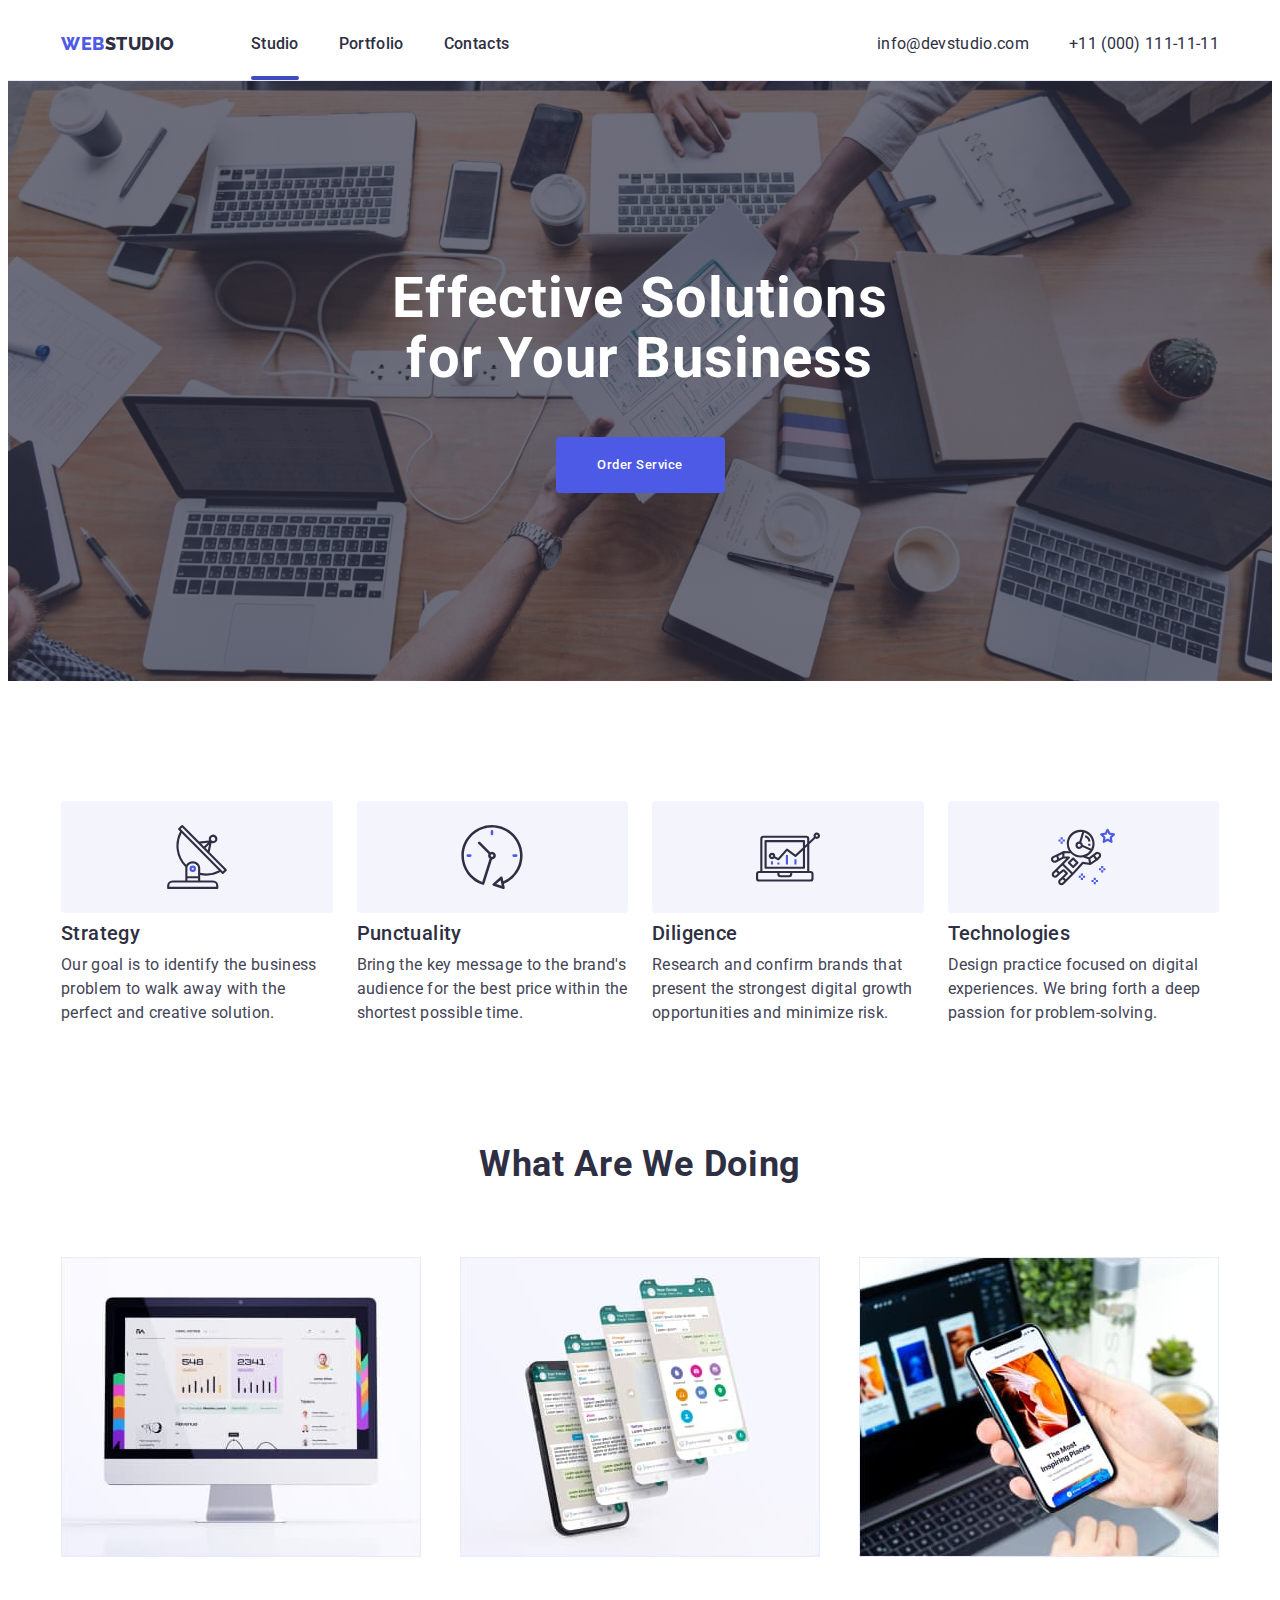
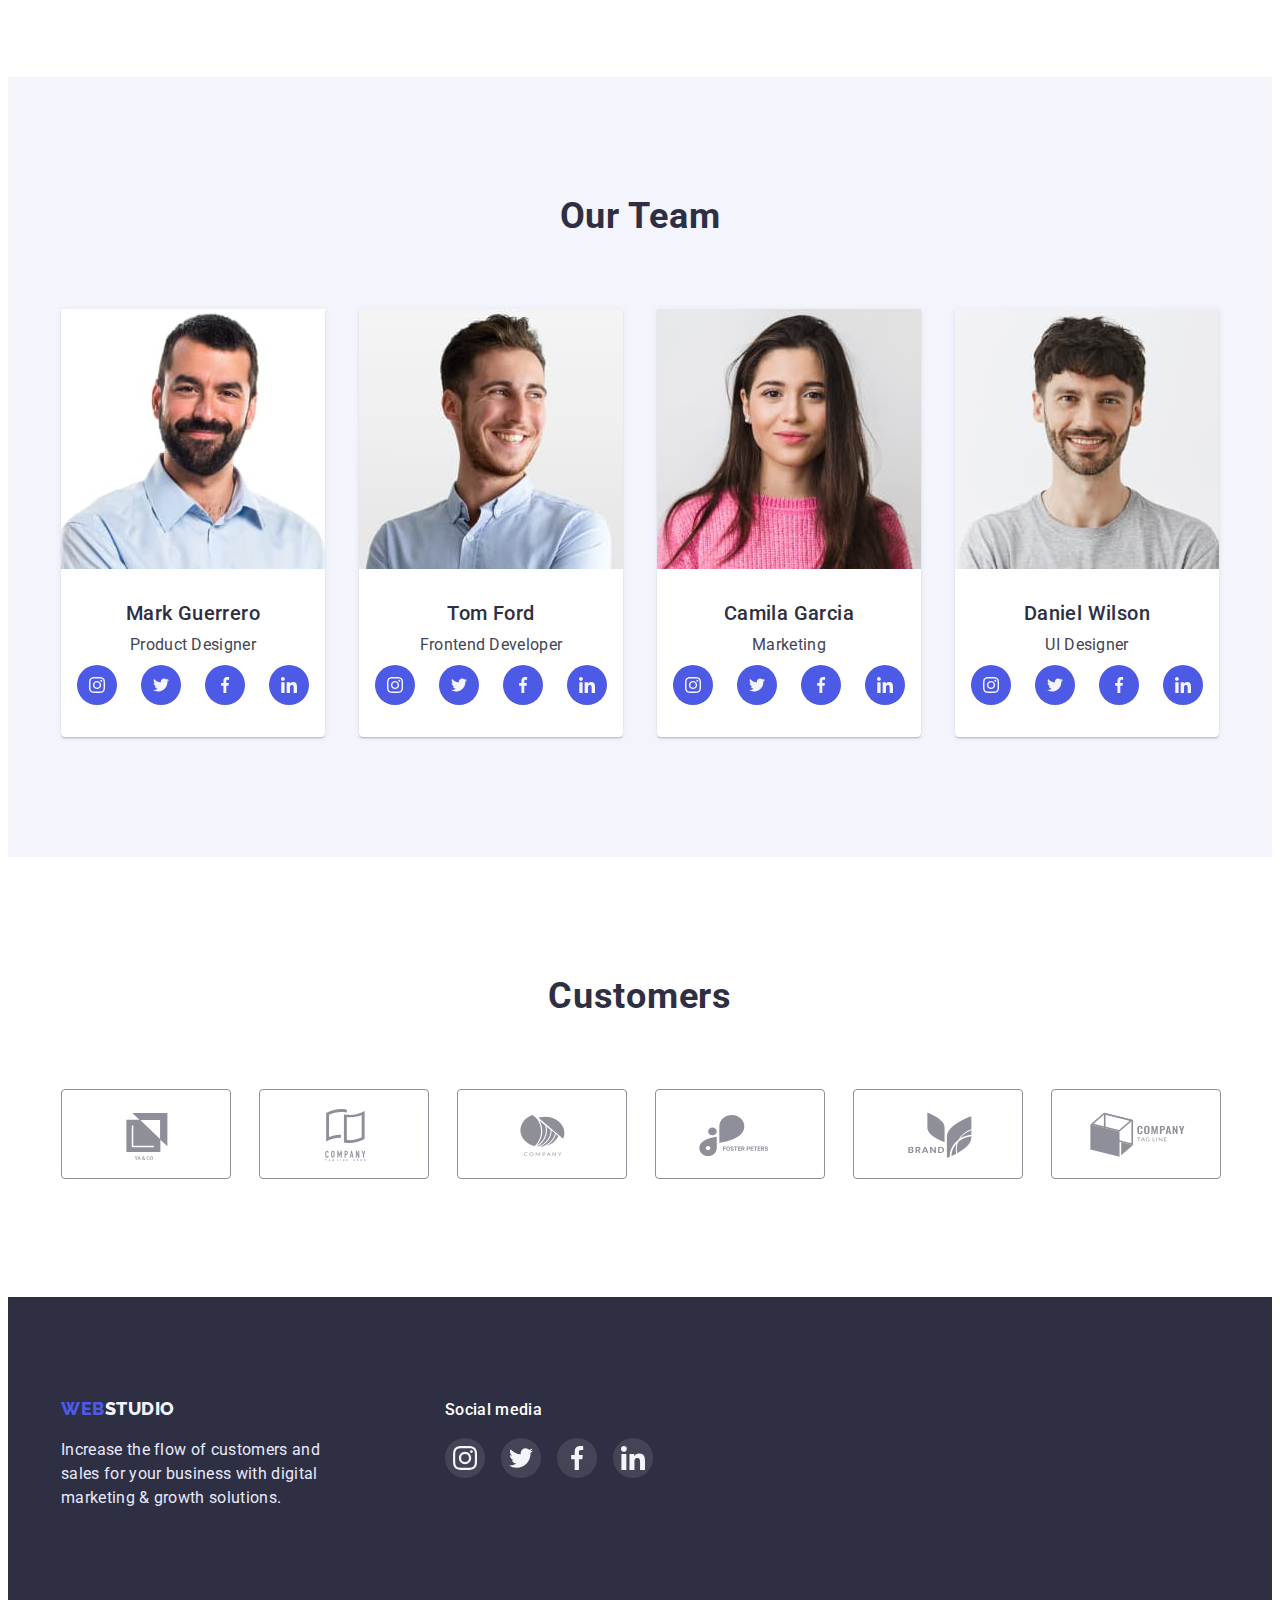
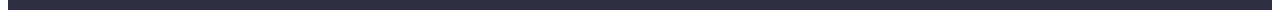
==== index.html @ 54571c9c "Initial commit" ====
<!DOCTYPE html>
<html lang="en">
  <head>
    <meta charset="UTF-8" />
    <meta http-equiv="X-UA-Compatible" content="IE=edge" />
    <meta name="viewport" content="width=device-width, initial-scale=1.0" />

    <title>WebStudio</title>

    <link rel="preconnect" href="https://fonts.googleapis.com" />
    <link rel="preconnect" href="https://fonts.gstatic.com" crossorigin />
    <link
      href="https://fonts.googleapis.com/css2?family=Raleway:wght@800&family=Roboto:wght@400;500;700&display=swap"
      rel="stylesheet"
    />
    <link
      rel="stylesheet"
      href="https://cdnjs.cloudflare.com/ajax/libs/modern-normalize/1.1.0/modern-normalize.min.css"
      integrity="sha512-wpPYUAdjBVSE4KJnH1VR1HeZfpl1ub8YT/NKx4PuQ5NmX2tKuGu6U/JRp5y+Y8XG2tV+wKQpNHVUX03MfMFn9Q=="
      crossorigin="anonymous"
      referrerpolicy="no-referrer"
    />
    <link rel="stylesheet" href="./css/styles.css" />
  </head>

  <body>
    <!-- header -->
    <header class="header-section">
      <div class="header container">
        <nav class="header-nav">
          <a class="logo-header" href="./index.html"
            ><span class="logo-web">Web</span>Studio</a
          >
          <ul class="nav-list">
            <li>
              <a class="nav-link is-active" href="./index.html">Studio</a>
            </li>
            <li><a class="nav-link" href="./portfolio.html">Portfolio</a></li>
            <li><a class="nav-link" href="#">Contacts</a></li>
          </ul>
        </nav>
        <address class="address">
          <ul class="address-list">
            <li>
              <a class="address-link" href="mailto:info@devstudio.com"
                >info@devstudio.com</a
              >
            </li>
            <li>
              <a class="address-link" href="tel:+110001111111"
                >+11 (000) 111-11-11</a
              >
            </li>
          </ul>
        </address>
      </div>
    </header>
    <main>
      <!-- hero -->
      <section class="hero-section">
        <div class="container">
          <h1 class="hero-header">Effective Solutions for Your Business</h1>
          <button class="hero-btn" type="button" data-modal-open>
            Order Service
          </button>
        </div>
      </section>
      <!-- features -->
      <section class="features">
        <div class="container">
          <h2 class="visually-hidden">Features</h2>
          <ul class="features-list">
            <li class="features-item">
              <div class="features-icon">
                <svg class="featurea-icon-pic" width="64" height="64">
                  <use href="./images/icons.svg#icon-antena"></use>
                </svg>
              </div>
              <h3 class="section-subtitle">Strategy</h3>
              <p class="features-description">
                Our goal is to identify the business problem to walk away with
                the perfect and creative solution.
              </p>
            </li>
            <li class="features-item">
              <div class="features-icon">
                <svg class="featurea-icon-pic" width="64" height="64">
                  <use href="./images/icons.svg#icon-clock"></use>
                </svg>
              </div>
              <h3 class="section-subtitle">Punctuality</h3>
              <p class="features-description">
                Bring the key message to the brand's audience for the best price
                within the shortest possible time.
              </p>
            </li>
            <li class="features-item">
              <div class="features-icon">
                <svg class="featurea-icon-pic" width="64" height="64">
                  <use href="./images/icons.svg#icon-diagram"></use>
                </svg>
              </div>
              <h3 class="section-subtitle">Diligence</h3>
              <p class="features-description">
                Research and confirm brands that present the strongest digital
                growth opportunities and minimize risk.
              </p>
            </li>
            <li class="features-item">
              <div class="features-icon">
                <svg class="featurea-icon-pic" width="64" height="64">
                  <use href="./images/icons.svg#icon-astronaut"></use>
                </svg>
              </div>
              <h3 class="section-subtitle">Technologies</h3>
              <p class="features-description">
                Design practice focused on digital experiences. We bring forth a
                deep passion for problem-solving.
              </p>
            </li>
          </ul>
        </div>
      </section>
      <!-- doing -->
      <section class="doing-section">
        <div class="container">
          <h2 class="section-title">What are we doing</h2>
          <ul class="doing-container">
            <li>
              <img
                class="card-img"
                src="./images/pc.jpg"
                alt="Monitor shows graphic"
                height="300"
                width="360"
              />
            </li>
            <li>
              <img
                class="card-img"
                src="./images/smartphon-ui.jpg"
                alt="Smartphone UI"
                height="300"
                width="360"
              />
            </li>
            <li>
              <img
                class="card-img"
                src="./images/smartphone-in-hand.jpg"
                alt="Smartphone in hand"
                height="300"
                width="360"
              />
            </li>
          </ul>
        </div>
      </section>
      <!-- team -->
      <section class="team-section">
        <div class="container">
          <h2 class="section-title">Our Team</h2>
          <ul class="team-container">
            <li class="team-card">
              <img
                class="card-img"
                src="./images/mark.jpg"
                alt="Men in blue shirt"
                height="260"
                width="264"
              />
              <div class="team-card-description">
                <h3 class="section-subtitle">Mark Guerrero</h3>
                <p class="team-card-profession">Product Designer</p>
                <ul class="social-links">
                  <li class="social-icon">
                    <a
                      href="https://www.instagram.com/"
                      target="_blank"
                      rel="noopener noreferrer"
                      class="social-icon-link"
                    >
                      <svg class="social-icon-pic" width="16" height="16">
                        <use href="./images/icons.svg#icon-instagram"></use>
                      </svg>
                    </a>
                  </li>
                  <li class="social-icon">
                    <a
                      href="https://www.twitter.com/"
                      target="_blank"
                      rel="noopener noreferrer"
                      class="social-icon-link"
                    >
                      <svg class="social-icon-pic" width="16" height="16">
                        <use href="./images/icons.svg#icon-twitter"></use>
                      </svg>
                    </a>
                  </li>
                  <li class="social-icon">
                    <a
                      href="https://www.facebook.com/"
                      target="_blank"
                      rel="noopener noreferrer"
                      class="social-icon-link"
                    >
                      <svg class="social-icon-pic" width="16" height="16">
                        <use href="./images/icons.svg#icon-facebook"></use>
                      </svg>
                    </a>
                  </li>
                  <li class="social-icon">
                    <a
                      href="https://www.linkedin.com/"
                      target="_blank"
                      rel="noopener noreferrer"
                      class="social-icon-link"
                    >
                      <svg class="social-icon-pic" width="16" height="16">
                        <use href="./images/icons.svg#icon-linkedin"></use>
                      </svg>
                    </a>
                  </li>
                </ul>
              </div>
            </li>
            <li class="team-card">
              <img
                class="card-img"
                src="./images/tom.jpg"
                alt="Smiling young men"
                height="260"
                width="264"
              />
              <div class="team-card-description">
                <h3 class="section-subtitle">Tom Ford</h3>
                <p class="team-card-profession">Frontend Developer</p>
                <ul class="social-links">
                  <li class="social-icon">
                    <a
                      href="https://www.instagram.com/"
                      target="_blank"
                      rel="noopener noreferrer"
                      class="social-icon-link"
                    >
                      <svg class="social-icon-pic" width="16" height="16">
                        <use href="./images/icons.svg#icon-instagram"></use>
                      </svg>
                    </a>
                  </li>
                  <li class="social-icon">
                    <a
                      href="https://www.twitter.com/"
                      target="_blank"
                      rel="noopener noreferrer"
                      class="social-icon-link"
                    >
                      <svg class="social-icon-pic" width="16" height="16">
                        <use href="./images/icons.svg#icon-twitter"></use>
                      </svg>
                    </a>
                  </li>
                  <li class="social-icon">
                    <a
                      href="https://www.facebook.com/"
                      target="_blank"
                      rel="noopener noreferrer"
                      class="social-icon-link"
                    >
                      <svg class="social-icon-pic" width="16" height="16">
                        <use href="./images/icons.svg#icon-facebook"></use>
                      </svg>
                    </a>
                  </li>
                  <li class="social-icon">
                    <a
                      href="https://www.linkedin.com/"
                      target="_blank"
                      rel="noopener noreferrer"
                      class="social-icon-link"
                    >
                      <svg class="social-icon-pic" width="16" height="16">
                        <use href="./images/icons.svg#icon-linkedin"></use>
                      </svg>
                    </a>
                  </li>
                </ul>
              </div>
            </li>
            <li class="team-card">
              <img
                class="card-img"
                src="./images/camila.jpg"
                alt="Young women in a pink sweater"
                height="260"
                width="264"
              />
              <div class="team-card-description">
                <h3 class="section-subtitle">Camila Garcia</h3>
                <p class="team-card-profession">Marketing</p>
                <ul class="social-links">
                  <li class="social-icon">
                    <a
                      href="https://www.instagram.com/"
                      target="_blank"
                      rel="noopener noreferrer"
                      class="social-icon-link"
                    >
                      <svg class="social-icon-pic" width="16" height="16">
                        <use href="./images/icons.svg#icon-instagram"></use>
                      </svg>
                    </a>
                  </li>
                  <li class="social-icon">
                    <a
                      href="https://www.twitter.com/"
                      target="_blank"
                      rel="noopener noreferrer"
                      class="social-icon-link"
                    >
                      <svg class="social-icon-pic" width="16" height="16">
                        <use href="./images/icons.svg#icon-twitter"></use>
                      </svg>
                    </a>
                  </li>
                  <li class="social-icon">
                    <a
                      href="https://www.facebook.com/"
                      target="_blank"
                      rel="noopener noreferrer"
                      class="social-icon-link"
                    >
                      <svg class="social-icon-pic" width="16" height="16">
                        <use href="./images/icons.svg#icon-facebook"></use>
                      </svg>
                    </a>
                  </li>
                  <li class="social-icon">
                    <a
                      href="https://www.linkedin.com/"
                      target="_blank"
                      rel="noopener noreferrer"
                      class="social-icon-link"
                    >
                      <svg class="social-icon-pic" width="16" height="16">
                        <use href="./images/icons.svg#icon-linkedin"></use>
                      </svg>
                    </a>
                  </li>
                </ul>
              </div>
            </li>
            <li class="team-card">
              <img
                class="card-img"
                src="./images/daniel.jpg"
                alt="Men in a gray t-shirt"
                height="260"
                width="264"
              />
              <div class="team-card-description">
                <h3 class="section-subtitle">Daniel Wilson</h3>
                <p class="team-card-profession">UI Designer</p>
                <ul class="social-links">
                  <li class="social-icon">
                    <a
                      href="https://www.instagram.com/"
                      target="_blank"
                      rel="noopener noreferrer"
                      class="social-icon-link"
                    >
                      <svg class="social-icon-pic" width="16" height="16">
                        <use href="./images/icons.svg#icon-instagram"></use>
                      </svg>
                    </a>
                  </li>
                  <li class="social-icon">
                    <a
                      href="https://www.twitter.com/"
                      target="_blank"
                      rel="noopener noreferrer"
                      class="social-icon-link"
                    >
                      <svg class="social-icon-pic" width="16" height="16">
                        <use href="./images/icons.svg#icon-twitter"></use>
                      </svg>
                    </a>
                  </li>
                  <li class="social-icon">
                    <a
                      href="https://www.facebook.com/"
                      target="_blank"
                      rel="noopener noreferrer"
                      class="social-icon-link"
                    >
                      <svg class="social-icon-pic" width="16" height="16">
                        <use href="./images/icons.svg#icon-facebook"></use>
                      </svg>
                    </a>
                  </li>
                  <li class="social-icon">
                    <a
                      href="https://www.linkedin.com/"
                      target="_blank"
                      rel="noopener noreferrer"
                      class="social-icon-link"
                    >
                      <svg class="social-icon-pic" width="16" height="16">
                        <use href="./images/icons.svg#icon-linkedin"></use>
                      </svg>
                    </a>
                  </li>
                </ul>
              </div>
            </li>
          </ul>
        </div>
      </section>
      <!-- custumers -->
      <section class="custumers-section">
        <div class="container">
          <h2 class="section-title">Customers</h2>
          <ul class="custumers">
            <li class="custumers-icon">
              <a href="#" class="custumers-icon-link">
                <svg class="custumers-icon-pic" width="104" height="56">
                  <use href="./images/icons.svg#icon-client1"></use>
                </svg>
              </a>
            </li>
            <li class="custumers-icon">
              <a href="#" class="custumers-icon-link">
                <svg class="custumers-icon-pic" width="104" height="56">
                  <use href="./images/icons.svg#icon-client2"></use>
                </svg>
              </a>
            </li>
            <li class="custumers-icon">
              <a href="#" class="custumers-icon-link">
                <svg class="custumers-icon-pic" width="104" height="56">
                  <use href="./images/icons.svg#icon-client3"></use>
                </svg>
              </a>
            </li>
            <li class="custumers-icon">
              <a href="#" class="custumers-icon-link">
                <svg class="custumers-icon-pic" width="104" height="56">
                  <use href="./images/icons.svg#icon-client4"></use>
                </svg>
              </a>
            </li>
            <li class="custumers-icon">
              <a href="#" class="custumers-icon-link">
                <svg class="custumers-icon-pic" width="104" height="56">
                  <use href="./images/icons.svg#icon-client5"></use>
                </svg>
              </a>
            </li>
            <li class="custumers-icon">
              <a href="#" class="custumers-icon-link">
                <svg class="custumers-icon-pic" width="104" height="56">
                  <use href="./images/icons.svg#icon-client6"></use>
                </svg>
              </a>
            </li>
          </ul>
        </div>
      </section>
    </main>
    <!-- footer -->
    <footer class="footer-section">
      <div class="container footer-blocks">
        <div class="footer-studio">
          <a class="logo-footer logo-header" href="./index.html"
            ><span class="logo-web">Web</span>Studio</a
          >
          <p class="footer-text">
            Increase the flow of customers and sales for your business with
            digital marketing & growth solutions.
          </p>
        </div>

        <div class="footer-social">
          <p class="footer-social-discription">Social media</p>
          <ul class="social-links footer-social-gap">
            <li class="social-icon">
              <a
                href="https://www.instagram.com/"
                target="_blank"
                rel="noopener noreferrer"
                class="social-icon-link footer-social-icon"
              >
                <svg class="social-icon-pic" width="24" height="24">
                  <use href="./images/icons.svg#icon-instagram"></use>
                </svg>
              </a>
            </li>
            <li class="social-icon">
              <a
                href="https://www.twitter.com/"
                target="_blank"
                rel="noopener noreferrer"
                class="social-icon-link footer-social-icon"
              >
                <svg class="social-icon-pic" width="24" height="24">
                  <use href="./images/icons.svg#icon-twitter"></use>
                </svg>
              </a>
            </li>
            <li class="social-icon">
              <a
                href="https://www.facebook.com/"
                target="_blank"
                rel="noopener noreferrer"
                class="social-icon-link footer-social-icon"
              >
                <svg class="social-icon-pic" width="24" height="24">
                  <use href="./images/icons.svg#icon-facebook"></use>
                </svg>
              </a>
            </li>
            <li class="social-icon">
              <a
                href="https://www.linkedin.com/"
                target="_blank"
                rel="noopener noreferrer"
                class="social-icon-link footer-social-icon"
              >
                <svg class="social-icon-pic" width="24" height="24">
                  <use href="./images/icons.svg#icon-linkedin"></use>
                </svg>
              </a>
            </li>
          </ul>
        </div>
      </div>
    </footer>
    <!-- backdrop -->
    <div class="backdrop is-hidden" data-modal>
      <div class="modal">
        <div class="close-btn" data-modal-close>
          <span class="close-btn-pic"> &times</span>
        </div>
      </div>
    </div>
    <script src="./js/modal.js"></script>
  </body>
</html>
---- css/styles.css ----
body {
    background-color: var(--color-alternative);
    color: var(--color-text);
    line-height: 1.5;
    font-family: 'Roboto', sans-serif;
}

h1,
h2,
h3,
h4,
h5,
h6,
p {
    margin: 0;
    padding: 0;
}

ul {
    list-style: none;
    margin: 0;
    padding: 0;
}

p {
    letter-spacing: 0.02em
}

:root {
    --color-text: #434455;
    --color-main: #4D5AE5;
    --color-hover: #404BBF;
    --color-text-accent: #2E2F42;
    --color-text-unaccent: #F4F4FD;
    --color-alternative: #fff;
    --transition-type: cubic-bezier(0.4, 0, 0.2, 1);
}

/* common styles */

.container {
    width: 1158px;
    margin: 0px auto;
    padding: 0px 15px;
    /* outline: 1px dotted tomato; */
}

.section-subtitle {
    font-weight: 500;
    font-size: 20px;
    line-height: 1.2;
    color: var(--color-text-accent);
    letter-spacing: 0.02em;
    margin-bottom: 8px;
}

.section-title {
    margin-bottom: 72px;
    font-size: 36px;
    line-height: 1.11;
    text-align: center;
    text-transform: capitalize;
    color: var(--color-text-accent);
    letter-spacing: 0.02em;
}

.card-img {
    max-width: 100%;
    display: block;
}

.social-links {
    display: flex;
    gap: 24px;
}

.social-icon {
    height: 40px;
    width: 40px;

}

.social-icon-pic {
    fill: var(--color-text-unaccent);
}

.social-icon-link {
    width: 100%;
    background-color: var(--color-main);
    border-radius: 50%;
    height: 100%;
    display: flex;
    justify-content: center;
    align-items: center;
    transition: background-color;
    transition-duration: 250ms;
    transition-timing-function: var(--transition-type);
}

.social-icon-link:hover,
.social-icon-link:focus {
    background-color: var(--color-hover);
    outline: none;
}


/* header */

.logo-web {
    color: var(--color-main)
}

.logo-header {
    font-family: 'Raleway', sans-serif;
    font-weight: 800;
    font-size: 18px;
    line-height: 1.33;
    letter-spacing: 0.03em;
    text-transform: uppercase;
    text-decoration: none;
    color: var(--color-text-accent);
    margin-right: 76px;
}

.header-section {
    border-bottom: 1px solid #E7E9FC;
}

.header {
    display: flex;
    align-items: center;
}

.header-nav {
    display: flex;
    align-items: center;
}

.nav-list {
    display: flex;
}

.nav-list li:not(:last-child) {
    margin-right: 40px;
}

.nav-link {
    padding: 24px 0px;
    position: relative;
    display: block;
    font-weight: 500;
    color: var(--color-text-accent);
    text-decoration: none;
    letter-spacing: 0.02em;
    transition: color;
    transition-duration: 250ms;
    transition-timing-function: var(--transition-type);
}

.is-active::after {
    content: '';
    margin-top: 20px;
    display: block;
    width: 100%;
    height: 4px;
    border-radius: 3px;
    position: absolute;
    background-color: var(--color-hover);
}

.nav-link:hover,
.nav-link:focus {
    color: var(--color-hover);
    outline: none;
}

.address-link {
    text-decoration: none;
    color: var(--color-text-accent);
    font-style: normal;
    letter-spacing: 0.02em;
    transition: color;
    transition-duration: 250ms;
    transition-timing-function: var(--transition-type);
}

.address-list {
    display: flex;
}

.address li:not(:last-child) {
    margin-right: 40px;
    outline: none;
}

.address {
    font-style: normal;
    margin-left: auto;
}

.address-link:hover,
.address-link:focus {
    color: var(--color-hover);
    outline: none;

}

/* hero */

.hero-section {
    background-image: linear-gradient(rgba(46, 47, 66, 0.7), rgba(46, 47, 66, 0.7)),
        url(../images/people-office.jpg);
    background-position: center;
    background-repeat: no-repeat;
    max-width: 1440px;
    object-fit: contain;
    margin-left: auto;
    margin-right: auto;
    padding: 188px 0px;
    text-align: center;
}

.hero-header {
    margin: 0px auto 48px;
    font-size: 56px;
    line-height: 1.07;
    letter-spacing: 0.02em;
    color: var(--color-alternative);
    max-width: 496px;
}

.hero-btn {
    font-weight: 500;
    letter-spacing: 0.04em;
    color: var(--color-alternative);
    background-color: var(--color-main);
    cursor: pointer;
    border-width: 0;
    width: 169px;
    height: 56px;
    border-radius: 4px;
    font-family: inherit;
    transition: background-color;
    transition-duration: 250ms;
    transition-timing-function: var(--transition-type);

}

.hero-btn:hover,
.hero-btn:focus {
    background-color: var(--color-hover);
    outline: none;
}

/* Features */

.visually-hidden {
    position: absolute;
    width: 1px;
    height: 1px;
    margin: -1px;
    border: 0;
    padding: 0;

    white-space: nowrap;
    clip-path: inset(100%);
    clip: rect(0 0 0 0);
    overflow: hidden;
}

.features {
    padding-top: 120px;
    padding-bottom: 120px;
}

.features-list {
    display: flex;
    justify-content: space-between;
}

.features-item {
    flex-basis: calc((100% - 24px * 3) / 4)
}

.features-icon {
    height: 112px;
    width: 100%;
    display: flex;
    justify-content: center;
    align-items: center;
    background: #F4F4FD;
    border-radius: 4px;
    margin-bottom: 8px;
}

/* doing */
.doing-section {
    padding-bottom: 120px;
}


.doing-container {
    display: flex;
    justify-content: space-between;
}


/* team */
.team-section {
    background-color: var(--color-text-unaccent);
    padding-top: 120px;
    padding-bottom: 120px;

}

.team-container {
    display: flex;
    justify-content: space-between;
}

.team-card {
    border-radius: 4px;
    background-color: var(--color-alternative);
    box-shadow: 0px 1px 6px rgba(46, 47, 66, 0.08), 0px 1px 1px rgba(46, 47, 66, 0.16), 0px 2px 1px rgba(46, 47, 66, 0.08);
    border-radius: 0px 0px 4px 4px;
}


.team-card-description {
    padding: 32px 16px;
    text-align: center;
}

.team-card-social {
    display: flex;
}

.team-card-social {
    display: flex;
    padding-top: 8px;
    justify-content: space-between;
}

.team-card-profession {
    margin-bottom: 8px;
}


/* custumers */
.custumers-section {
    padding-top: 120px;
    padding-bottom: 120px;
}

.custumers {
    display: flex;
    justify-content: space-between;
}

.custumers-icon {
    width: 168px;
    height: 88px;
}

.custumers-icon-link {
    height: 100%;
    width: 100%;
    display: flex;
    border-radius: 4px;
    border: 1px solid #8E8F99;
    justify-content: center;
    align-items: center;
    transition: border-color;
    transition-duration: 250ms;
    transition-timing-function: var(--transition-type);

}

.custumers-icon-pic {
    fill: #8E8F99;
    transition: fill;
    transition-duration: 250ms;
    transition-timing-function: var(--transition-type);
}

.custumers-icon-link:hover,
.custumers-icon-link:focus {
    border-color: var(--color-hover);
    outline: none;
}

.custumers-icon-link:hover .custumers-icon-pic,
.custumers-icon-link:focus .custumers-icon-pic {
    fill: var(--color-hover);
    outline: none;
}

/* switcher */
.switcher-section {
    padding-top: 96px;
    padding-bottom: 120px;
}

.switcher {
    display: flex;
    justify-content: center;
    margin-bottom: 72px;
}

.switcher-btn {
    padding: 12px 24px;
    font-weight: 500;
    background-color: var(--color-text-unaccent);
    font-size: 16px;
    letter-spacing: 0.04em;
    color: var(--color-main);
    cursor: pointer;
    border-radius: 4px;
    border-width: 0;
    font-family: inherit;
    transition: color, box-shadow, background-color;
    transition-duration: 250ms;
    transition-timing-function: var(--transition-type);
}

.switcher-item:not(:last-child) {
    margin-right: 24px;
    outline: none;
}

.switcher-btn:hover,
.switcher-btn:focus {
    box-shadow: 0 2px 4px 0 rgba(0, 0, 0, 0.2), 0 3px 8px 0 rgba(0, 0, 0, 0.19);
    box-shadow: 0px 3px 1px rgba(0, 0, 0, 0.1), 0px 2px 1px rgba(0, 0, 0, 0.08), 0px 2px 2px rgba(0, 0, 0, 0.12);
    background-color: var(--color-hover);
    color: var(--color-text-unaccent);
    outline: none;
}

/* portfolio */
.portfolio {
    display: flex;
    flex-wrap: wrap;
    gap: 48px 24px;
}


.link-portfolio {
    display: block;
    height: 100%;
    width: 100%;
    text-decoration: none;
    color: inherit;
    transition: box-shadow;
    transition-duration: 250ms;
    transition-timing-function: var(--transition-type);
}

.portfolio-card-subscription {
    padding: 32px 0px 32px 16px;
    border: 1px solid #E7E9FC;

    border-top: none;
}

.link-portfolio:hover,
.link-portfolio:focus {
    box-shadow: 0px 1px 6px rgba(46, 47, 66, 0.08), 0px 1px 1px rgba(46, 47, 66, 0.16), 0px 2px 1px rgba(46, 47, 66, 0.08);
    outline: none;
}

.card-img-hover-thomb {
    position: relative;
    overflow: hidden;
}

.card-img-hover {
    position: absolute;
    height: 100%;
    width: 100%;
    background-color: var(--color-main);
    padding-top: 40px;
    padding-left: 32px;
    padding-right: 32px;

    transition: transform;
    transition-duration: 250ms;
    transition-timing-function: var(--transition-type);
}


.card-img-hover-text {
    color: var(--color-text-unaccent);
    font-weight: 400;
    font-size: 16px;
    line-height: 24px;
    line-height: 1.5;
    letter-spacing: 0.02em;
}

.link-portfolio:hover .card-img-hover,
.link-portfolio:focus .card-img-hover {
    transform: translateY(-100%);
}

/* footer */
.footer-section {
    background-color: var(--color-text-accent);
    padding-top: 100px;
    padding-bottom: 100px;
}

.footer-blocks {
    display: flex;
    align-items: baseline;
}


.logo-footer {
    color: var(--color-text-unaccent);
}

.footer-text {
    max-width: 264px;
    margin-top: 16px;
    color: #E7E9FC;

}

.footer-studio {
    margin-right: 120px;
}



.footer-social-gap {
    gap: 16px
}

.footer-social-discription {
    color: var(--color-alternative);
    margin-bottom: 16px;
    font-weight: 500;
}

.footer-social-icon {
    background-color: rgba(256, 256, 256, 0.1);
}

.footer-social-icon:hover,
.footer-social-icon:focus {
    background-color: #31D0AA;
    outline: none;
}

/* backdrop */
.backdrop {
    position: fixed;
    top: 0;
    right: 0;
    width: 100%;
    height: 100%;
    background: rgba(46, 47, 66, 0.4);
    transition: transform;
    transition-duration: 250ms;
    transition-timing-function: var(--transition-type);
}


.modal {
    position: absolute;
    top: 50%;
    left: 50%;
    transform: translate(-50%, -50%);

    width: 408px;
    height: 576px;
    border-radius: 4px;
    padding: 24px;
    background-color: var(--color-alternative);
    box-shadow: 0px 1px 1px rgba(0, 0, 0, 0.14), 0px 1px 3px rgba(0, 0, 0, 0.12), 0px 2px 1px rgba(0, 0, 0, 0.2);

    /* transform: rotate(15deg);
    transition: transform;
    transition-duration: 250ms;
    transition-timing-function: var(--transition-type); */

}

.backdrop.is-hidden {
    opacity: 0;
    pointer-events: none;
}

.close-btn {
    display: flex;
    height: 24px;
    width: 24px;
    border-radius: 50%;
    border: 1px solid rgba(46, 47, 66, 0.1);
    margin-left: auto;
    justify-content: center;
    align-content: center;
    cursor: pointer;
}

.close-btn-pic {
    display: block;
}
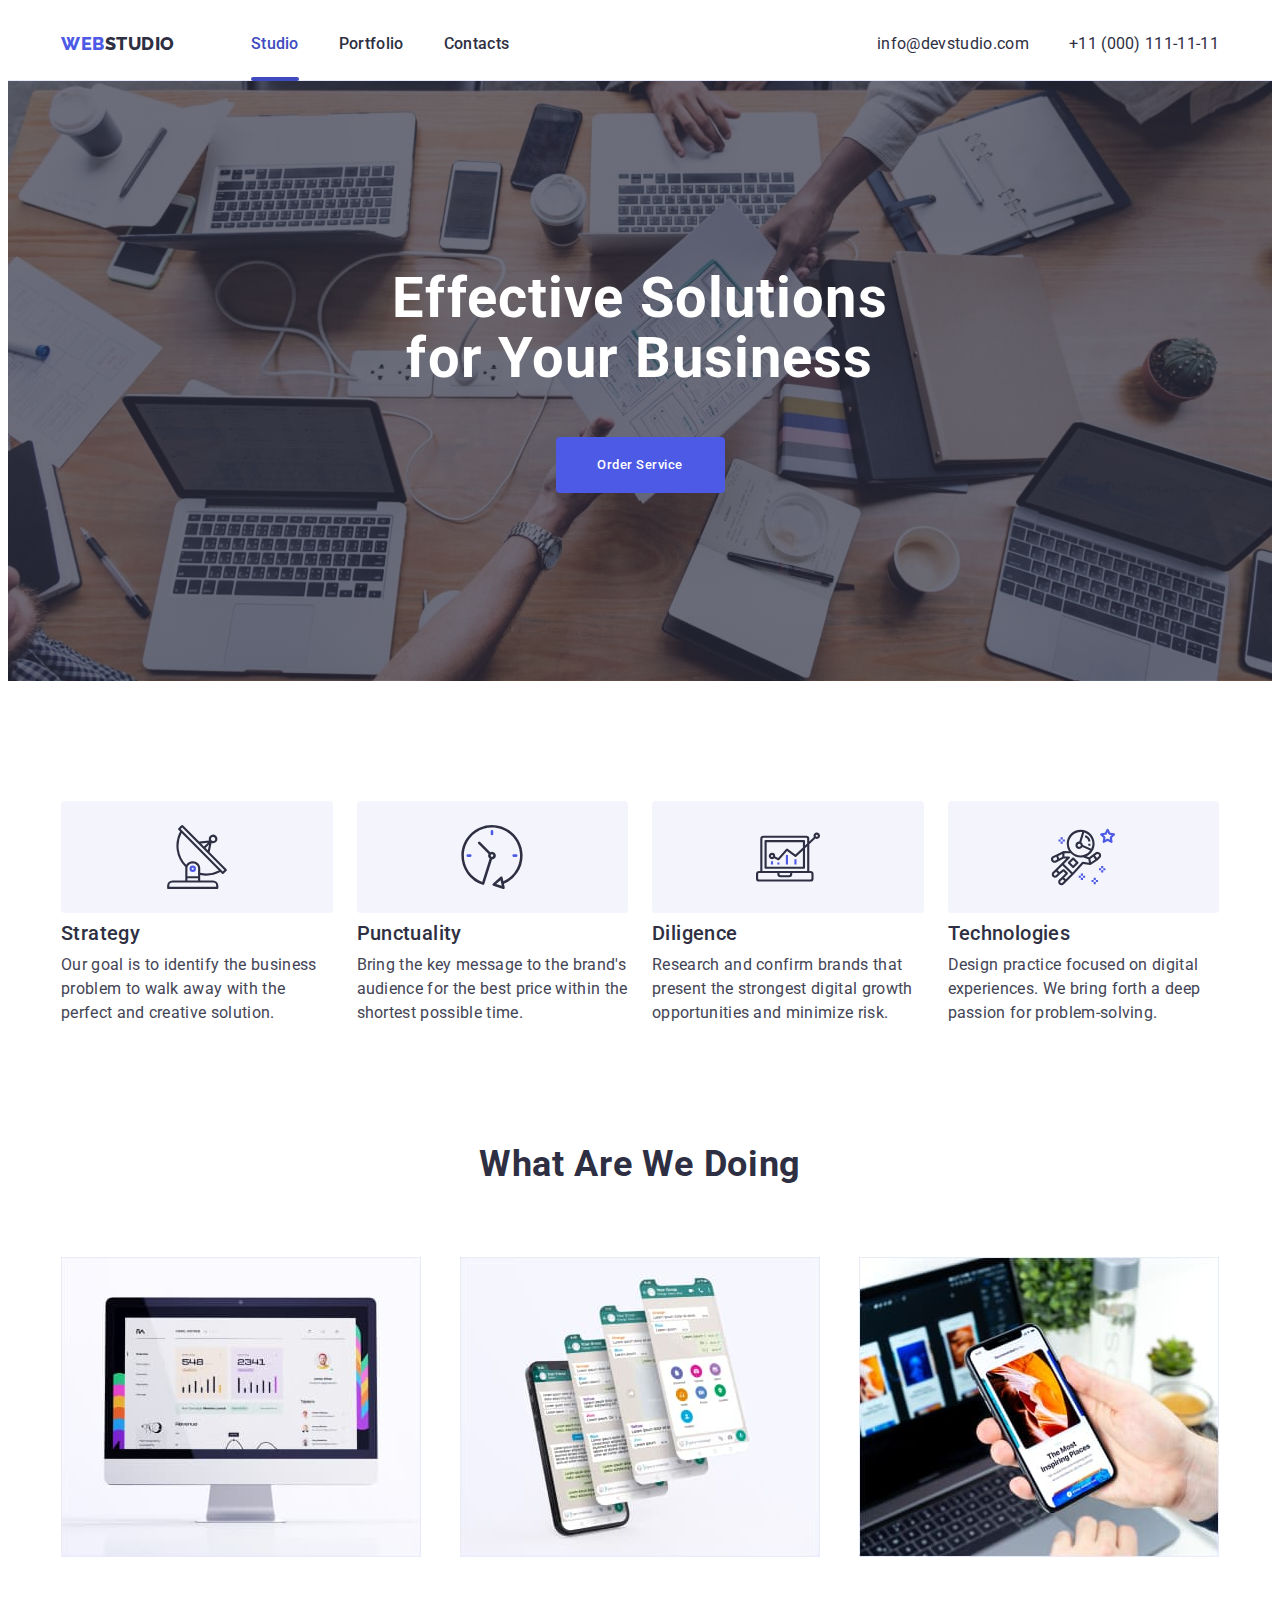
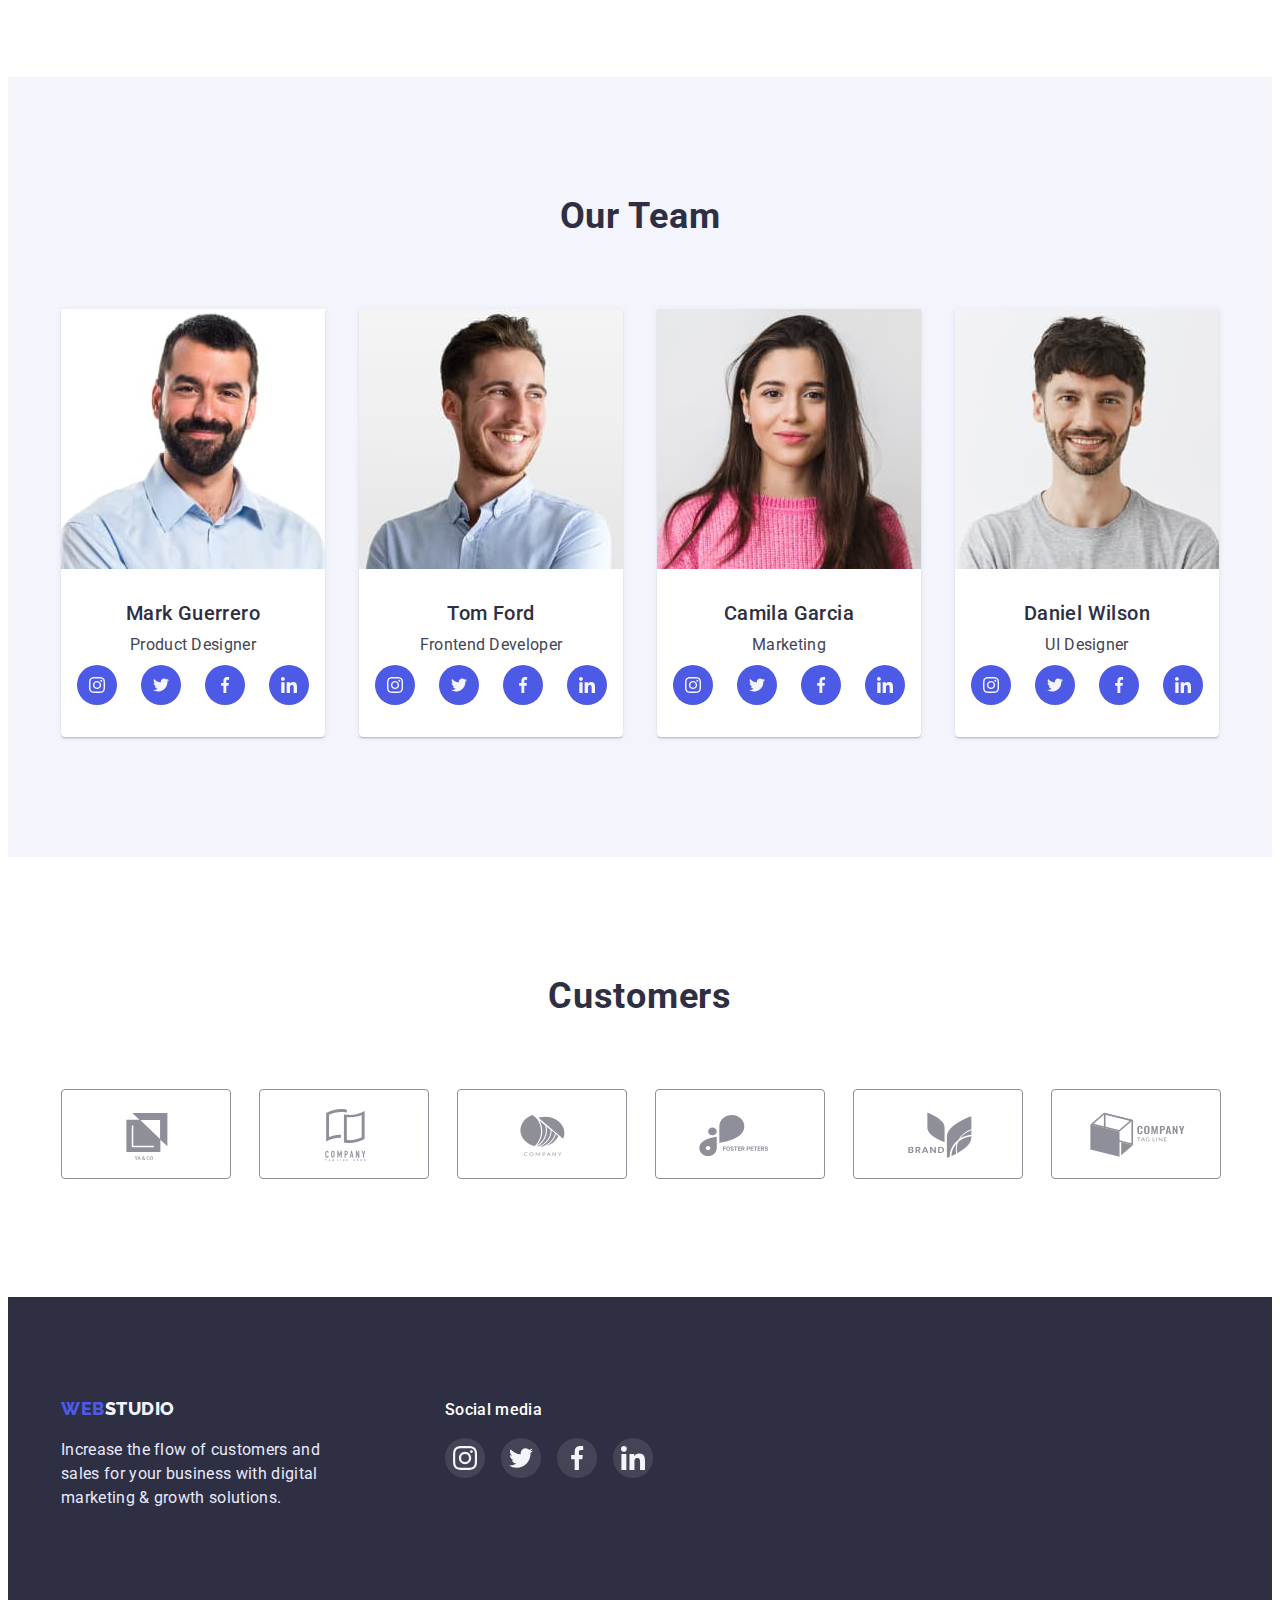
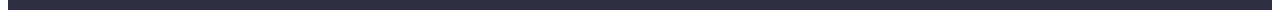
==== commit 39b7d200: "edited" ====
--- a/index.html
+++ b/index.html
@@ -538,9 +538,11 @@
     <!-- backdrop -->
     <div class="backdrop is-hidden" data-modal>
       <div class="modal">
-        <div class="close-btn" data-modal-close>
-          <span class="close-btn-pic"> &times</span>
-        </div>
+        <button class="close-btn" type="button" data-modal-close>
+          <svg class="close-btn-pic" width="8px" height="8px" type="button">
+            <use href="./images/icons.svg#icon-close"></use>
+          </svg>
+        </button>
       </div>
     </div>
     <script src="./js/modal.js"></script>
--- a/css/styles.css
+++ b/css/styles.css
@@ -157,9 +157,13 @@
     transition-timing-function: var(--transition-type);
 }
 
+.is-active {
+    color: var(--color-hover);
+}
+
 .is-active::after {
     content: '';
-    margin-top: 20px;
+    bottom: -1px;
     display: block;
     width: 100%;
     height: 4px;
@@ -479,24 +483,21 @@
     height: 100%;
     width: 100%;
     background-color: var(--color-main);
-    padding-top: 40px;
-    padding-left: 32px;
-    padding-right: 32px;
-
-    transition: transform;
-    transition-duration: 250ms;
-    transition-timing-function: var(--transition-type);
-}
-
-
-.card-img-hover-text {
+    padding: 40px 32px;
+
     color: var(--color-text-unaccent);
     font-weight: 400;
     font-size: 16px;
     line-height: 24px;
     line-height: 1.5;
     letter-spacing: 0.02em;
-}
+
+    transition: transform;
+    transition-duration: 250ms;
+    transition-timing-function: var(--transition-type);
+}
+
+
 
 .link-portfolio:hover .card-img-hover,
 .link-portfolio:focus .card-img-hover {
@@ -554,6 +555,12 @@
 }
 
 /* backdrop */
+.backdrop.is-hidden {
+    opacity: 0;
+    pointer-events: none;
+    visibility: hidden;
+}
+
 .backdrop {
     position: fixed;
     top: 0;
@@ -561,11 +568,15 @@
     width: 100%;
     height: 100%;
     background: rgba(46, 47, 66, 0.4);
-    transition: transform;
-    transition-duration: 250ms;
-    transition-timing-function: var(--transition-type);
-}
-
+    opacity: 1;
+    transition: opacity 250ms cubic-bezier(0.4, 0, 0.2, 1);
+
+}
+
+
+.backdrop.is-hidden .modal {
+    transform: translate(-50%, -50%) scale(1.1);
+}
 
 .modal {
     position: absolute;
@@ -580,30 +591,40 @@
     background-color: var(--color-alternative);
     box-shadow: 0px 1px 1px rgba(0, 0, 0, 0.14), 0px 1px 3px rgba(0, 0, 0, 0.12), 0px 2px 1px rgba(0, 0, 0, 0.2);
 
-    /* transform: rotate(15deg);
-    transition: transform;
-    transition-duration: 250ms;
-    transition-timing-function: var(--transition-type); */
-
-}
-
-.backdrop.is-hidden {
-    opacity: 0;
-    pointer-events: none;
-}
+    transform: translate(-50%, -50%) scale(1);
+    transition: transform 250ms var(--transition-type);
+}
+
 
 .close-btn {
-    display: flex;
     height: 24px;
     width: 24px;
     border-radius: 50%;
     border: 1px solid rgba(46, 47, 66, 0.1);
     margin-left: auto;
+    display: flex;
     justify-content: center;
-    align-content: center;
+    align-items: center;
     cursor: pointer;
+
+
+    transition: background 250ms var(--transition-type);
+
 }
 
 .close-btn-pic {
-    display: block;
+    fill: #2E2F42;
+    transition: fill 250ms var(--transition-type);
+
+}
+
+.close-btn:hover,
+.close-btn:focus {
+    background-color: var(--color-hover);
+    border: none;
+}
+
+.close-btn:hover .close-btn-pic,
+.close-btn:focus .close-btn-pic {
+    fill: var(--color-alternative);
 }